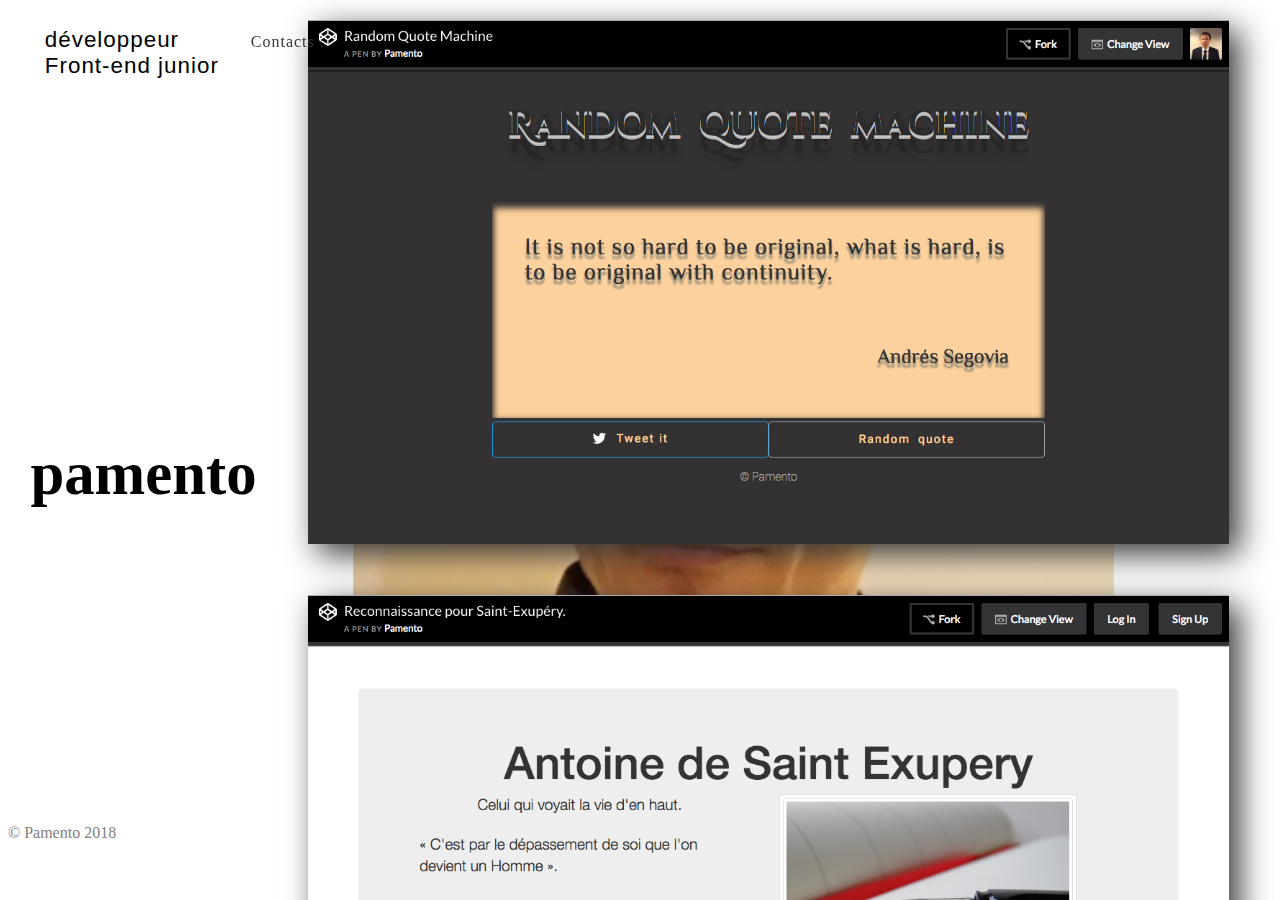
==== index.html @ 877f594a "redirection to modernity" ====
<!DOCTYPE html>
<html lang="fr">
<head>
  <meta charset="utf-8">
  <meta name="viewport" content="width=device-width, initial-scale=1.0">
  <meta http-equiv="X-UA-Compatible" content="ie=edge">
  <link rel="stylesheet" href="css/styl.css">
  <title>Portfolio de Pamento</title>
</head>
<body>
  <header>
    <nav class="top-nav">
      <ul>
        <li class="contacts"><a href="#about-me">Contacts :</a>
          <ul class="contacts-list">
            <li><a href="https://github.com/Pamento" target="_blank">gitHub.com</a></li>
            <li><a href="https://codepen.io/dashboard/" target="_blank">codepen.com</a></li>
            <li><a href="https://www.linkedin.com/feed/?trk=" target="_blank">linkedin</a></li>
            <li><a href="#about-me" target="_blank">pamento en direct:</a>
              <ul class="nav-secondRow">
                <li>mobile: 06 65 58 05 12</li>
                <li>pohos.samut@gmail.com</li>
              </ul>
            </li>
          </ul>
        </li>
      </ul>
    </nav>
  </header>
  <aside>
    <p>développeur<br>Front-end junior</p>
    <h1><a href="#about-me">pamento</a></h1>
    <p>&copy; Pamento 2018</p>
  </aside>
  <main>
    <ul class="scrolly-slide">
      <li id="back-top-page">
        <a href="https://codepen.io/Pamento/full/VrBZLJ/" target="_blank"><img src="images/IMG-pro-501.png"></a>
      </li>
      <li>
        <a href="https://codepen.io/Pamento/full/XzmmZb/" target="_blank"><img src="images/IMG-AEX.png"></a>
      </li>
      <li>
        <a href="https://pamento.github.io" target="_blank"><img src="images/IMG_832.png"></a>
      </li>
      <li class="disabled-link">
        <img src="images/IMG_834.png">
      </li>
      <li id="about-me">
        <div class="last-slide-about-me">
          <h1>Développeur Front-end junior,</h1>
          <p>Attiré par le domaine de l’encodage, j’ai accepté, il y a un an une initiation proposée par Kodilla.com. Cette expérience a réveillé en moi beaucoup d’enthousiasme. Mon rêve d’enfance de créer un langage qu’on puisse matérialisé et modifié selon nos désirs, m’a convaincu que la passion est un moteur puissant. Je vous présente un échantillon de mon travail en HTML, CSS et Javascritp.</p>
          <h2>Contacter Pamento:</h2>
          <ul>
            <li>tel : 06 65 58 05 12</li>
            <li>mail : pohos.samut@gmail.com</li>
          </ul>
          <p><a href="#back-top-page">Retour en haut</a></p>
        </div>
      </li>
    </ul>
  </main>
</body>
</html>
---- css/styl.css ----
html,body {
	display: flex;
	flex-direction: row;
	height: 100%;
	padding: 0;
	margin: 0;
	position: relative;
}
ul {
	list-style: none;
}
a {
	text-decoration: none;
	color: #363636;
}




/*
*======================== header
*/
header {
	background: transparent;
	position: fixed;
	top: 0;
	left: 0;
	width: 100vw;
	height: 10vh;
	z-index: 99;
}
.top-nav>ul {
	position: relative;
	left: 10em;
}
.contacts>ul {
	display: flex;
	flex-direction: row;
	position: relative;
	left: 10em;
	top: -3em;
}
.top-nav ul li {
	width: 11em;
	height: 3.3em;
	list-style: none;
}
.top-nav li>a {
	display: block;
	line-height: 3.3em;
	width: inherit;
	text-align: center;
	letter-spacing: 1px;
}
.contacts-list li:first-child {
	border-radius: 2em 0 0 2em;
}
.contacts-list li:last-child {
	border-radius: 0 2em 2em 0;
}
.contacts-list ul li {
	height: 2.5em;
	letter-spacing: 1px;
}
.nav-secondRow {
	padding-left: 1.8em;
}
.nav-secondRow li:first-child {
	margin-top: 1em;
}
li>.nav-secondRow {
	display: none;
}
li:hover>.nav-secondRow {
	background-color: rgba(38,38,38,1);
	display: flex;
	box-shadow: 0px 0px 15px #fff;
	flex-direction: column;
	width: 12em;
}
.contacts>ul>li {
	visibility: hidden;
}
.contacts:hover>ul>li {
	visibility: visible;
	color: #e6e6e6;
	background-color: rgba(38,38,38,1);
}
ul:hover li {
	visibility: visible;
}
.contacts:hover>ul>li>a {
	color: #e6e6e6;
}
li:hover>a {
	color: #e6e6e6;
	font-weight: bold;
}
.top-nav li:hover .navSecondRow {
	display: flex;
	flex-direction: column;
	z-index: 10;
}
.contacts:hover>a {
	color: #363636;
}





/*
* ====================== aside section
*/
aside {
	flex: 1;
	height: 100vh;
}
aside p:first-child {
	font-family: Impact, Georgia, Verdana, sans-serif;
	font-size: 1.4em;
	padding: .2em 0 0 2em;
	letter-spacing: 1px;
}
aside h1 {
	font-family: Monaco, "Helvetica Neue", "URW Chancery L", fantasy;
	font-size: 3.8em;
	text-align: center;
	margin: 40vh 0 35vh .5em;
}
aside h1>a {
	color: #000;
}
aside p:last-child {
	color: #808080;
	padding-left: .5em;
}



/*
* ====================== main projects section
*/
main {
	background-image: url('../images/IMG_934.png');
	background-position: center;
	background-repeat: no-repeat;
	background-size: contain;
	background-attachment: fixed;
	flex: 4;
}
.scrolly-slide {
  margin: 0 auto;
  padding-left: 0;
	height: 100vh;
	overflow: hidden;
	overflow-y: scroll;
	z-index: 10;
}
.scrolly-slide>li {
	box-shadow: 10px 10px 30px #363636;
	display: block;
	width: 90%;
	margin: 2% auto 5%;
}
img {
	display: block;
	width: 100%;
}
.disabled-link {
	cursor: no-drop;
}
#about-me {
	background-image: url('../images/IMG_932.png');
	background-repeat: no-repeat;
	background-size: cover;
	letter-spacing: 1px;
}
.last-slide-about-me {
  padding: 4em 8em 12em 4em;
	background-color: rgba(53, 46, 44,0.9);
	color: #f4e0bf;
}
.last-slide-about-me>h1,
.last-slide-about-me>h2 {
	color: #da9825;
}
.last-slide-about-me>p:last-child {
  position: relative;
  bottom: -10em;
  left: 41em;
}
.last-slide-about-me>p:last-child>a {
	color: #8c8c8c;	
}
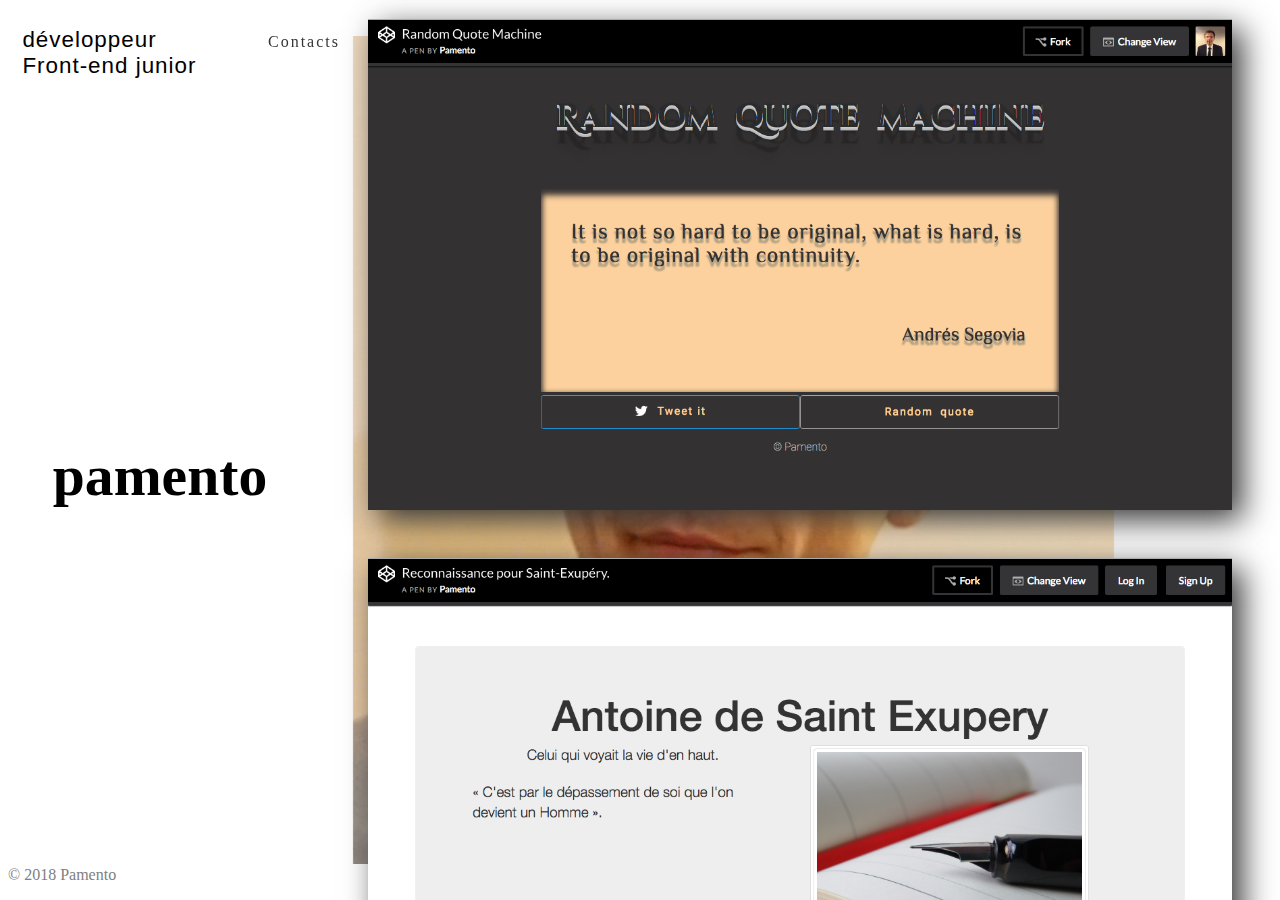
==== commit 28c110c6: "add animation" ====
--- a/index.html
+++ b/index.html
@@ -2,7 +2,8 @@
 <html lang="fr">
 <head>
   <meta charset="utf-8">
-  <meta name="viewport" content="width=device-width, initial-scale=1.0">
+  <meta name="viewport" content="width=device-width, initial-scale=1.0, shrink-to-fit=no">
+  <meta name="keywords" content="développeur,front-end,intégrateur-web">
   <meta http-equiv="X-UA-Compatible" content="ie=edge">
   <link rel="stylesheet" href="css/styl.css">
   <title>Portfolio de Pamento</title>
@@ -11,15 +12,15 @@
   <header>
     <nav class="top-nav">
       <ul>
-        <li class="contacts"><a href="#about-me">Contacts :</a>
+        <li class="contacts"><a href="#about-me">Contacts</a>
           <ul class="contacts-list">
             <li><a href="https://github.com/Pamento" target="_blank">gitHub.com</a></li>
             <li><a href="https://codepen.io/dashboard/" target="_blank">codepen.com</a></li>
             <li><a href="https://www.linkedin.com/feed/?trk=" target="_blank">linkedin</a></li>
-            <li><a href="#about-me" target="_blank">pamento en direct:</a>
+            <li><a href="#about-me" target="_blank">pamento en direct :</a>
               <ul class="nav-secondRow">
-                <li>mobile: 06 65 58 05 12</li>
-                <li>pohos.samut@gmail.com</li>
+                <li><a href="#">06 65 58 05 12</a></li>
+                <li><a href="#">pohos.samut@gmail.com</a></li>
               </ul>
             </li>
           </ul>
@@ -28,9 +29,15 @@
     </nav>
   </header>
   <aside>
-    <p>développeur<br>Front-end junior</p>
-    <h1><a href="#about-me">pamento</a></h1>
-    <p>&copy; Pamento 2018</p>
+    <div class="title-name">
+      <p>développeur<br>Front-end junior</p>
+      <div class="title-name-anim"></div>
+    </div>
+    <div class="logo-name">
+      <h1><a href="#about-me">pamento</a></h1>
+      <div class="logo-anim"></div>
+    </div>
+    <p>&copy; 2018 Pamento</p>
   </aside>
   <main>
     <ul class="scrolly-slide">
@@ -49,13 +56,25 @@
       <li id="about-me">
         <div class="last-slide-about-me">
           <h1>Développeur Front-end junior,</h1>
-          <p>Attiré par le domaine de l’encodage, j’ai accepté, il y a un an une initiation proposée par Kodilla.com. Cette expérience a réveillé en moi beaucoup d’enthousiasme. Mon rêve d’enfance de créer un langage qu’on puisse matérialisé et modifié selon nos désirs, m’a convaincu que la passion est un moteur puissant. Je vous présente un échantillon de mon travail en HTML, CSS et Javascritp.</p>
-          <h2>Contacter Pamento:</h2>
-          <ul>
-            <li>tel : 06 65 58 05 12</li>
-            <li>mail : pohos.samut@gmail.com</li>
-          </ul>
-          <p><a href="#back-top-page">Retour en haut</a></p>
+          <p>L’encodage c’été un de mes jouets d’enfance. Mai, le temps à l’école m’a convaincu que le code d’informatique appartient aux gros mathématiciens. Moi, j’en ne suis pas. C’est pour ça que, avec scepticisme j’ai accepté, il y a un an, une invitation de participer au cours de programmation front-end. Les 3 mois d’apprentissage ont réveillé tous mes passions d’enfance, le moteur puissant pour l’avancer. J’ai découvert avec surprise que l’encodage est à mon porté. 
+          Depuis, avec enthousiasme en croissance, je continue :
+          - d’approfondir mes aptitudes acquises et 
+          - l’apprentissage des nouvelles technologies du web.<br>
+          Ici, je vous présente un échantillon de mon travail en HTML, CSS et JavaScript.</p>
+          <div class="contacts-and-links">
+            <ul class="a-contacts">
+              <li class="li-contacts">Contacter Pamento</li>
+              <li>tel : <a href="#">06 65 58 05 12</a></li>
+              <li>mail : <a href="#">pohos.samut@gmail.com</a></li>
+            </ul>
+            <ul class="a-contacts">
+              <li class="li-contacts">et visiter:</li>
+              <li><a href="https://github.com/Pamento" target="_blank">gitHub</a></li>
+              <li><a href="https://codepen.io/dashboard/" target="_blank">codepen</a></li>
+              <li><a href="https://www.linkedin.com/feed/?trk=" target="_blank">linkedin</a></li>
+            </ul>
+          </div>
+          <p class="icone-goTop"><a href="#back-top-page">Retour en haut</a></p>
         </div>
       </li>
     </ul>
--- a/css/styl.css
+++ b/css/styl.css
@@ -9,10 +9,7 @@
 ul {
 	list-style: none;
 }
-a {
-	text-decoration: none;
-	color: #363636;
-}
+
 
 
 
@@ -33,50 +30,61 @@
 	position: relative;
 	left: 10em;
 }
-.contacts>ul {
-	display: flex;
-	flex-direction: row;
-	position: relative;
-	left: 10em;
-	top: -3em;
-}
-.top-nav ul li {
-	width: 11em;
+.top-nav ul>li {
+	width: 13em;
 	height: 3.3em;
 	list-style: none;
 }
 .top-nav li>a {
+	text-decoration: none;
 	display: block;
 	line-height: 3.3em;
 	width: inherit;
 	text-align: center;
-	letter-spacing: 1px;
-}
-.contacts-list li:first-child {
+	letter-spacing: 2px;
+}
+.contacts>ul {
+	display: flex;
+	flex-direction: row;
+	position: relative;
+	left: 10em;
+	top: -3.3em;
+	padding: 0;
+}
+.contacts a {
+color: #363636;
+}
+.contacts-list>li:first-child {
 	border-radius: 2em 0 0 2em;
 }
-.contacts-list li:last-child {
+.contacts-list>li:last-child {
 	border-radius: 0 2em 2em 0;
 }
-.contacts-list ul li {
+ul .nav-secondRow>li {
+	width: inherit;
 	height: 2.5em;
-	letter-spacing: 1px;
-}
-.nav-secondRow {
-	padding-left: 1.8em;
-}
-.nav-secondRow li:first-child {
-	margin-top: 1em;
-}
-li>.nav-secondRow {
+}
+ul .nav-secondRow>li>a {
+	color: #e6e6e6;
+	display: block;
+	width: inherit;
+	height: 2.5em;
+	line-height: 2.5em;
+	text-align: left;
+	padding-left: .8em;
+}
+ul .nav-secondRow {
 	display: none;
 }
+
+/* ====================== :hovers ====== */
 li:hover>.nav-secondRow {
 	background-color: rgba(38,38,38,1);
 	display: flex;
 	box-shadow: 0px 0px 15px #fff;
 	flex-direction: column;
-	width: 12em;
+	width: 15em;
+	padding: 0;
 }
 .contacts>ul>li {
 	visibility: hidden;
@@ -89,20 +97,26 @@
 ul:hover li {
 	visibility: visible;
 }
-.contacts:hover>ul>li>a {
+ul>.contacts:hover>ul>li>a {
 	color: #e6e6e6;
 }
 li:hover>a {
 	color: #e6e6e6;
+	text-decoration: underline;
+}
+.top-nav li:hover .navSecondRow {
+	color: #fff;
+	display: flex;
+	flex-direction: column;
+	z-index: 10;
+}
+.top-nav li:hover .navSecondRow {
+	color: #e6e6e6;
+}
+ul>.contacts:hover>a {
+	text-decoration: none;
+	color: #363636;
 	font-weight: bold;
-}
-.top-nav li:hover .navSecondRow {
-	display: flex;
-	flex-direction: column;
-	z-index: 10;
-}
-.contacts:hover>a {
-	color: #363636;
 }
 
 
@@ -113,28 +127,76 @@
 * ====================== aside section
 */
 aside {
+	display: flex;
+	flex-direction: column;
+	justify-content: space-between;
 	flex: 1;
 	height: 100vh;
 }
 aside p:first-child {
 	font-family: Impact, Georgia, Verdana, sans-serif;
 	font-size: 1.4em;
-	padding: .2em 0 0 2em;
+	padding-top: .2em;
+	padding-left: 1em;
 	letter-spacing: 1px;
 }
 aside h1 {
 	font-family: Monaco, "Helvetica Neue", "URW Chancery L", fantasy;
-	font-size: 3.8em;
+	font-size: 3.6em;
 	text-align: center;
-	margin: 40vh 0 35vh .5em;
+	text-shadow: 1px 1px 0px rgba(255,255,255,0.3);
 }
 aside h1>a {
+	text-decoration: none;
 	color: #000;
 }
 aside p:last-child {
 	color: #808080;
 	padding-left: .5em;
 }
+.title-name,
+.logo-name {
+	position: relative;
+}
+.title-name-anim,
+.logo-anim {
+	position: absolute;
+	top: 0;
+	left: 0;
+	height: 100%;
+	width: 100%;
+}
+.title-name-anim {
+	animation: titleAnimation 4.5s ease;
+	-webkit-animation: titleAnimation 4.5s ease;
+}
+.logo-anim {
+	animation: logoanim 3.8s ease;
+	-webkit-animation: logoanim 3.8s ease;
+}
+@keyframes titleAnimation {
+	from {background-color: #fff;}
+	to {background-color: transparent;}
+}
+/*@keyframes titleAnimation {
+	from {color: #fff;}
+	to {color: #363636;}
+}*/
+@keyframes logoanim {
+	from {
+	background-image: -webkit-linear-gradient(10deg, #fff 50%, transparent 50%);
+	background-image: -o-linear-gradient(10deg, #fff 50%, transparent 50%);
+	background-image: linear-gradient(100deg, #fff 50%, transparent 50%);
+	background-position: 0 100%;
+	background-size: 300%;}
+	to {	
+		background-image: -webkit-linear-gradient(10deg, #fff 50%, transparent 50%);
+		background-image: -o-linear-gradient(10deg, #fff 50%, transparent 50%);
+		background-image: linear-gradient(100deg, #fff 50%, transparent 50%);
+		background-position: 100% 0;
+		background-size: 300%;}	
+}
+
 
 
 
@@ -147,7 +209,7 @@
 	background-repeat: no-repeat;
 	background-size: contain;
 	background-attachment: fixed;
-	flex: 4;
+	flex: 3;
 }
 .scrolly-slide {
   margin: 0 auto;
@@ -177,27 +239,57 @@
 	letter-spacing: 1px;
 }
 .last-slide-about-me {
-  padding: 4em 8em 12em 4em;
+	display: flex;
+	flex-direction: column;
+  padding: 4em 6em 5em 4em;
 	background-color: rgba(53, 46, 44,0.9);
 	color: #f4e0bf;
-}
-.last-slide-about-me>h1,
-.last-slide-about-me>h2 {
+	font-weight: 300;
+}
+.last-slide-about-me>h1 {
+	color: #da9825;	
+}
+.li-contacts {
 	color: #da9825;
-}
-.last-slide-about-me>p:last-child {
-  position: relative;
-  bottom: -10em;
-  left: 41em;
+	font-size: 2em;
+	font-weight: bold;
+	margin-bottom: .5em;
+	position: relative;
+	left: -1.4em;
+}
+.contacts-and-links {
+	display: inline-flex;
+	flex-wrap: wrap;
+	flex: 1;
+}
+.a-contacts:nth-of-type(1) {
+	margin-right: 4em;
+	margin-bottom: 1em;
+}
+.a-contacts li {
+	margin-bottom: .2em;
+}
+.a-contacts a {
+	text-decoration: none;
+	color: #f4e0bf;
+}
+.a-contacts a:hover {
+	text-decoration: underline;
+	color: #f4e0bf;
 }
 .last-slide-about-me>p:last-child>a {
-	color: #8c8c8c;	
-}
-
-
-
-
-
-
-
-
+	color: #8c8c8c;
+	text-decoration: none;
+}
+.icone-goTop {
+	align-self: flex-end;
+	align-content: flex-end;
+}
+
+
+
+
+
+
+
+
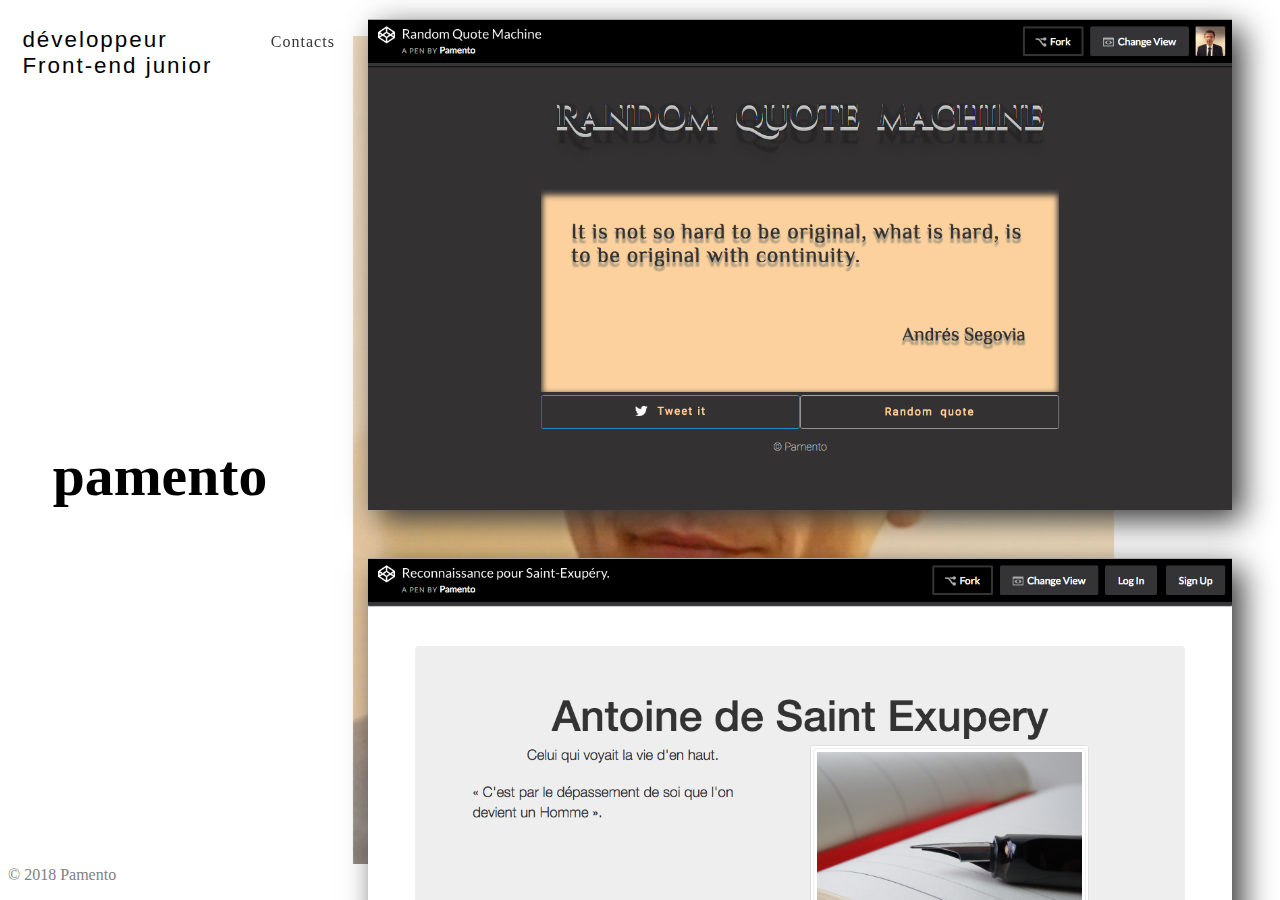
==== commit ea53ec5d: "ajustet issues for safari browser" ====
--- a/index.html
+++ b/index.html
@@ -10,22 +10,21 @@
 </head>
 <body>
   <header>
+    <div class="nav-offset"></div>
     <nav class="top-nav">
-      <ul>
-        <li class="contacts"><a href="#about-me">Contacts</a>
-          <ul class="contacts-list">
-            <li><a href="https://github.com/Pamento" target="_blank">gitHub.com</a></li>
-            <li><a href="https://codepen.io/dashboard/" target="_blank">codepen.com</a></li>
-            <li><a href="https://www.linkedin.com/feed/?trk=" target="_blank">linkedin</a></li>
-            <li><a href="#about-me" target="_blank">pamento en direct :</a>
-              <ul class="nav-secondRow">
-                <li><a href="#">06 65 58 05 12</a></li>
-                <li><a href="#">pohos.samut@gmail.com</a></li>
+      <div class="headOfContacts"><a href="#about-me">Contacts</a>
+          <ul class="navLevel1">
+            <li class="liLevel1 liLevel1Hover"><a href="#about-me" target="_blank">pamento en direct :</a>
+              <ul class="navLevel2">
+                <li class="liLevel2"><a href="#">06 65 58 05 12</a></li>
+                <li class="liLevel2"><a href="#">pohos.samut@gmail.com</a></li>
               </ul>
             </li>
+            <li class="liLevel1"><a href="https://github.com/Pamento" target="_blank">gitHub.com</a></li>
+            <li class="liLevel1"><a href="https://codepen.io/Pamento/#" target="_blank">codepen.io</a></li>
+            <li class="liLevel1"><a href="https://www.linkedin.com/feed/?trk=" target="_blank">linkedin</a></li>
           </ul>
-        </li>
-      </ul>
+        </div>
     </nav>
   </header>
   <aside>
@@ -56,8 +55,12 @@
       <li id="about-me">
         <div class="last-slide-about-me">
           <h1>Développeur Front-end junior,</h1>
-          <p>L’encodage c’été un de mes jouets d’enfance. Mai, le temps à l’école m’a convaincu que le code d’informatique appartient aux gros mathématiciens. Moi, j’en ne suis pas. C’est pour ça que, avec scepticisme j’ai accepté, il y a un an, une invitation de participer au cours de programmation front-end. Les 3 mois d’apprentissage ont réveillé tous mes passions d’enfance, le moteur puissant pour l’avancer. J’ai découvert avec surprise que l’encodage est à mon porté. 
-          Depuis, avec enthousiasme en croissance, je continue :
+          <p>L’encodage était un de mes jouets d’enfance. Mais, le temps passé à l’école m’a convaincu 
+            que le code informatique appartient aux gros mathématiciens. Moi, j’en ne suis pas.
+             C’est pour ça que, avec scepticisme j’ai accepté, il y a un an, une invitation a participer 
+             au cours de programmation front-end. Les 3 mois d’apprentissage ont réveillé toutes mes passions d’enfance, 
+             le moteur puissant pour avancer. J’ai découvert avec surprise que l’encodage est à ma portée. 
+          Depuis, avec enthousiasme croissant, je continue :
           - d’approfondir mes aptitudes acquises et 
           - l’apprentissage des nouvelles technologies du web.<br>
           Ici, je vous présente un échantillon de mon travail en HTML, CSS et JavaScript.</p>
@@ -70,7 +73,7 @@
             <ul class="a-contacts">
               <li class="li-contacts">et visiter:</li>
               <li><a href="https://github.com/Pamento" target="_blank">gitHub</a></li>
-              <li><a href="https://codepen.io/dashboard/" target="_blank">codepen</a></li>
+              <li><a href="https://codepen.io/Pamento/#" target="_blank">codepen</a></li>
               <li><a href="https://www.linkedin.com/feed/?trk=" target="_blank">linkedin</a></li>
             </ul>
           </div>
--- a/css/styl.css
+++ b/css/styl.css
@@ -19,6 +19,8 @@
 */
 header {
 	background: transparent;
+	display: flex;
+	flex-direction: row;
 	position: fixed;
 	top: 0;
 	left: 0;
@@ -26,97 +28,97 @@
 	height: 10vh;
 	z-index: 99;
 }
-.top-nav>ul {
-	position: relative;
-	left: 10em;
-}
-.top-nav ul>li {
-	width: 13em;
+.nav-offset {
+	flex: 1;
 	height: 3.3em;
-	list-style: none;
-}
-.top-nav li>a {
-	text-decoration: none;
-	display: block;
+}
+.headOfContacts {
+	margin: 1em;
+}
+.top-nav {
+	flex: 6;
+	position: relative;
+}
+.navLevel1 {
+	display: flex;
+	flex-direction: row;
+	padding-left: 0;
+}
+.navLevel1>li {
+	background-color: rgba(38,38,38,.9);
+}
+.top-nav a { 
+	display: block;
+	width: 13em;
+	height: 3.3em;
+	letter-spacing: 1px;
 	line-height: 3.3em;
-	width: inherit;
+	text-decoration: none;
+	color: #363636;
 	text-align: center;
-	letter-spacing: 2px;
-}
-.contacts>ul {
-	display: flex;
-	flex-direction: row;
-	position: relative;
-	left: 10em;
-	top: -3.3em;
-	padding: 0;
-}
-.contacts a {
-color: #363636;
-}
-.contacts-list>li:first-child {
-	border-radius: 2em 0 0 2em;
-}
-.contacts-list>li:last-child {
-	border-radius: 0 2em 2em 0;
-}
-ul .nav-secondRow>li {
-	width: inherit;
-	height: 2.5em;
-}
-ul .nav-secondRow>li>a {
+}
+.liLevel1 {
+	width: 13em;
+	height: 3.3em;
+}
+.liLevel1>a {
 	color: #e6e6e6;
-	display: block;
-	width: inherit;
-	height: 2.5em;
-	line-height: 2.5em;
+}
+.liLevel1:nth-of-type(1) {
+	border-radius: 1.7em 0 0 1.7em;
+	position: relative;
+}
+.liLevel1:nth-of-type(4) {
+	border-radius: 0 1.7em 1.7em 0;
+}
+.liLevel2 {
+	width: 13em;
+	height: 2.2em;
+	padding-left: .6em;
+}
+li.liLevel2 > a {
+	display: block;
+	color: #e6e6e6;
+	height: 2em;
+	width: 13em;
+	line-height: 2.2em;
 	text-align: left;
-	padding-left: .8em;
-}
-ul .nav-secondRow {
+}
+.navLevel1 {
+	border-radius: 1.6em;
+	position: absolute;
+	top: 0;
+	left: 12.5em;
+	visibility: hidden;
+}
+.navLevel2 {
+	background-color: rgba(38,38,38,.9);
+	display: flex;
+	flex-direction: column;
+	position: absolute;
+	top: 2.8em;
+	left: 1.6em;
+	position: absolute;
+	top: 3em;
+	left: 1.6em;
+	padding-left: 0;
 	display: none;
 }
-
-/* ====================== :hovers ====== */
-li:hover>.nav-secondRow {
-	background-color: rgba(38,38,38,1);
-	display: flex;
+.liLevel1Hover:hover .navLevel2 {
 	box-shadow: 0px 0px 15px #fff;
-	flex-direction: column;
-	width: 15em;
-	padding: 0;
-}
-.contacts>ul>li {
-	visibility: hidden;
-}
-.contacts:hover>ul>li {
+	display: flex;
+	flex-direction: column;
+}
+nav:hover .headOfContacts>a{
+	cursor: pointer;
+	font-weight: bold;
+}
+nav:hover .headOfContacts>.navLevel1 {
 	visibility: visible;
-	color: #e6e6e6;
-	background-color: rgba(38,38,38,1);
-}
-ul:hover li {
-	visibility: visible;
-}
-ul>.contacts:hover>ul>li>a {
-	color: #e6e6e6;
-}
-li:hover>a {
-	color: #e6e6e6;
+}
+.liLevel1:hover>a,
+.liLevel2:hover>a {
 	text-decoration: underline;
-}
-.top-nav li:hover .navSecondRow {
-	color: #fff;
-	display: flex;
-	flex-direction: column;
-	z-index: 10;
-}
-.top-nav li:hover .navSecondRow {
-	color: #e6e6e6;
-}
-ul>.contacts:hover>a {
-	text-decoration: none;
-	color: #363636;
-	font-weight: bold;
 }
 
 
@@ -138,7 +140,7 @@
 	font-size: 1.4em;
 	padding-top: .2em;
 	padding-left: 1em;
-	letter-spacing: 1px;
+	letter-spacing: 2px;
 }
 aside h1 {
 	font-family: Monaco, "Helvetica Neue", "URW Chancery L", fantasy;
